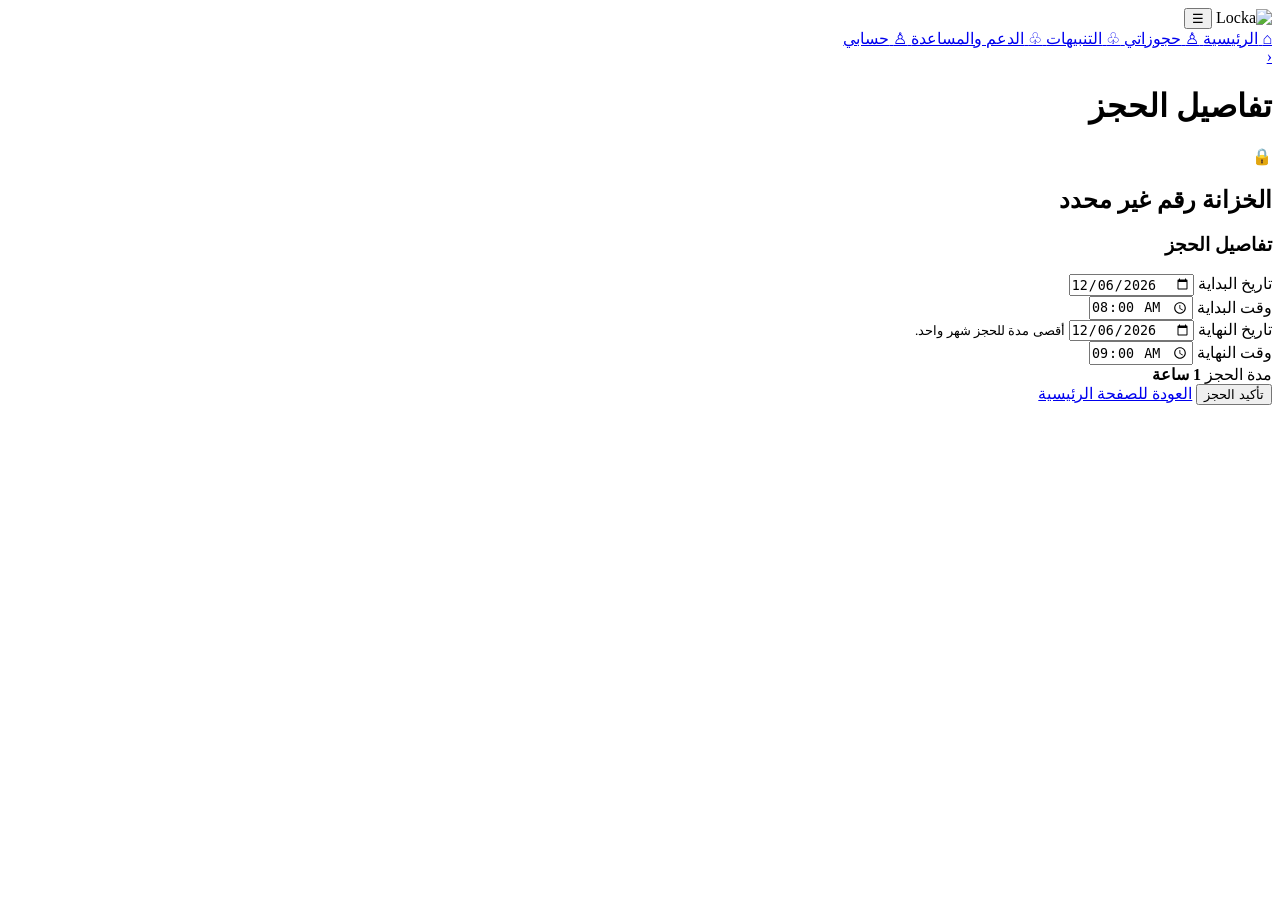
==== index.html @ 892b7154 "index.html" ====
<!DOCTYPE html>
<html lang="ar" dir="rtl">

<head>
    <meta charset="UTF-8">

    <meta name="viewport"
          content="width=device-width, initial-scale=1.0">

    <title>تفاصيل الحجز</title>

    <link rel="stylesheet" href="style.css">
</head>


<body>

<div class="app">


    <header class="header">

        <!-- اللوقو -->
        <img src="e5c085fd-15d1-4d6d-a512-0117aad22fb9.jpeg"
             class="logo"
             alt="Locka">


        <!-- زر القائمة -->
        <button class="menu-button"
                id="menuButton">
            ☰
        </button>


        <!-- القائمة الجانبية -->
        <div class="menu-dropdown"
             id="menuDropdown">

            <a href="index.html" class="active">
                <span class="menu-icon">⌂</span>
                <span>الرئيسية</span>
            </a>

            <a href="booking-details.html">
                <span class="menu-icon">♙</span>
                <span>حجوزاتي</span>
            </a>

            <a href="#">
                <span class="menu-icon">♧</span>
                <span>التنبيهات</span>
            </a>

            <a href="#">
                <span class="menu-icon">♧</span>
                <span>الدعم والمساعدة</span>
            </a>

            <a href="#">
                <span class="menu-icon">♙</span>
                <span>حسابي</span>
            </a>

        </div>


        <!-- زر الرجوع -->
        <a href="javascript:history.back()"
           class="back">
            ‹
        </a>


        <h1>
            تفاصيل الحجز
        </h1>

    </header>



    <main class="content">


        <!-- معلومات الخزانة -->
        <div class="locker-info-card">

            <div class="locker-icon">
                🔒
            </div>

            <div>

                <h2>
                    الخزانة رقم
                    <span id="lockerNumber">-</span>
                </h2>

            </div>

        </div>



        <!-- تفاصيل الحجز -->
        <h3 class="section-title">
            تفاصيل الحجز
        </h3>



        <div class="booking-form">


            <!-- تاريخ البداية -->
            <div class="form-group">

                <label for="startDate">
                    تاريخ البداية
                </label>

                <input
                    type="date"
                    id="startDate"
                    required>

            </div>



            <!-- وقت البداية -->
            <div class="form-group">

                <label for="startTime">
                    وقت البداية
                </label>

                <input
                    type="time"
                    id="startTime"
                    required>

            </div>



            <!-- تاريخ النهاية -->
            <div class="form-group">

                <label for="endDate">
                    تاريخ النهاية
                </label>

                <input
                    type="date"
                    id="endDate"
                    required>

                <small>
                    أقصى مدة للحجز شهر واحد.
                </small>

            </div>



            <!-- وقت النهاية -->
            <div class="form-group">

                <label for="endTime">
                    وقت النهاية
                </label>

                <input
                    type="time"
                    id="endTime"
                    required>

            </div>

        </div>



        <!-- مدة الحجز -->
        <div class="price-card">

            <span>
                مدة الحجز
            </span>

            <strong id="durationText">
                —
            </strong>

        </div>



        <!-- تأكيد الحجز -->
        <button
            type="button"
            class="main-button confirm"
            id="confirmButton">

            تأكيد الحجز

        </button>



        <!-- العودة للرئيسية -->
        <a href="index.html"
           class="back-home-button">

            العودة للصفحة الرئيسية

        </a>


    </main>

</div>



<script>

/* =========================
   رقم الخزانة
========================= */

const selectedLocker =
    localStorage.getItem("selectedLocker");

const lockerNumber =
    document.getElementById("lockerNumber");


if (selectedLocker) {

    lockerNumber.textContent =
        selectedLocker;

} else {

    lockerNumber.textContent =
        "غير محدد";

}



/* =========================
   عناصر الحجز
========================= */

const startDate =
    document.getElementById("startDate");

const endDate =
    document.getElementById("endDate");

const startTime =
    document.getElementById("startTime");

const endTime =
    document.getElementById("endTime");

const durationText =
    document.getElementById("durationText");


const today =
    new Date();



/* =========================
   تنسيق التاريخ
========================= */

function formatDate(date) {

    const year =
        date.getFullYear();

    const month =
        String(date.getMonth() + 1)
        .padStart(2, "0");

    const day =
        String(date.getDate())
        .padStart(2, "0");

    return year +
        "-" +
        month +
        "-" +
        day;
}



/* =========================
   إضافة شهر
========================= */

function addOneMonth(dateString) {

    const parts =
        dateString.split("-");

    const year =
        Number(parts[0]);

    const month =
        Number(parts[1]);

    const day =
        Number(parts[2]);


    const lastDayNextMonth =
        new Date(
            year,
            month + 1,
            0
        ).getDate();


    const finalDay =
        Math.min(
            day,
            lastDayNextMonth
        );


    return year +
        "-" +
        String(month + 1).padStart(2, "0") +
        "-" +
        String(finalDay).padStart(2, "0");
}



/* =========================
   القيم الافتراضية
========================= */

startDate.min =
    formatDate(today);

startDate.value =
    formatDate(today);

startTime.value =
    "08:00";

endTime.value =
    "09:00";



/* =========================
   تاريخ النهاية
========================= */

function updateEndDate() {

    if (!startDate.value) {
        return;
    }


    endDate.min =
        startDate.value;


    endDate.max =
        addOneMonth(
            startDate.value
        );


    if (
        !endDate.value ||
        endDate.value < endDate.min ||
        endDate.value > endDate.max
    ) {

        endDate.value =
            startDate.value;

    }


    calculateDuration();
}



/* =========================
   حساب مدة الحجز
========================= */

function calculateDuration() {

    if (
        !startDate.value ||
        !endDate.value ||
        !startTime.value ||
        !endTime.value
    ) {

        durationText.textContent =
            "—";

        return;
    }


    const start =
        new Date(
            startDate.value +
            "T" +
            startTime.value
        );


    const end =
        new Date(
            endDate.value +
            "T" +
            endTime.value
        );


    const difference =
        end - start;


    if (difference <= 0) {

        durationText.textContent =
            "تحققي من التاريخ والوقت";

        return;
    }


    const totalHours =
        Math.round(
            difference / 3600000
        );


    const days =
        Math.floor(
            totalHours / 24
        );


    const hours =
        totalHours % 24;


    if (
        days > 0 &&
        hours > 0
    ) {

        durationText.textContent =
            days +
            " يوم و " +
            hours +
            " ساعة";

    }

    else if (days > 0) {

        durationText.textContent =
            days +
            " يوم";

    }

    else {

        durationText.textContent =
            hours +
            " ساعة";

    }
}



/* =========================
   تحديث الحقول
========================= */

startDate.addEventListener(
    "change",
    updateEndDate
);


endDate.addEventListener(
    "change",
    calculateDuration
);


startTime.addEventListener(
    "change",
    calculateDuration
);


endTime.addEventListener(
    "change",
    calculateDuration
);


updateEndDate();



/* =========================
   تأكيد الحجز
========================= */

document
    .getElementById("confirmButton")
    .addEventListener(
        "click",
        function() {

            if (!selectedLocker) {

                alert(
                    "فضلاً ارجعي للصفحة الرئيسية واختاري خزانة متاحة أولاً."
                );

                return;
            }


            if (
                !startDate.value ||
                !endDate.value ||
                !startTime.value ||
                !endTime.value
            ) {

                alert(
                    "فضلاً أدخلي جميع تفاصيل الحجز."
                );

                return;
            }


            const maximumDate =
                addOneMonth(
                    startDate.value
                );


            if (
                endDate.value >
                maximumDate
            ) {

                alert(
                    "أقصى مدة للحجز هي شهر واحد."
                );

                return;
            }


            const start =
                new Date(
                    startDate.value +
                    "T" +
                    startTime.value
                );


            const end =
                new Date(
                    endDate.value +
                    "T" +
                    endTime.value
                );


            if (end <= start) {

                alert(
                    "وقت النهاية يجب أن يكون بعد وقت البداية."
                );

                return;
            }


            alert(
                "✅ تم تأكيد الحجز بنجاح!\n\n" +
                "تم حجز الخزانة رقم " +
                selectedLocker +
                "."
            );

        }
    );



/* =========================
   القائمة
========================= */

const menuButton =
    document.getElementById("menuButton");

const menuDropdown =
    document.getElementById("menuDropdown");


menuButton.addEventListener(
    "click",
    function() {

        menuDropdown.classList.toggle(
            "open"
        );

    }
);

</script>

</body>

</html>
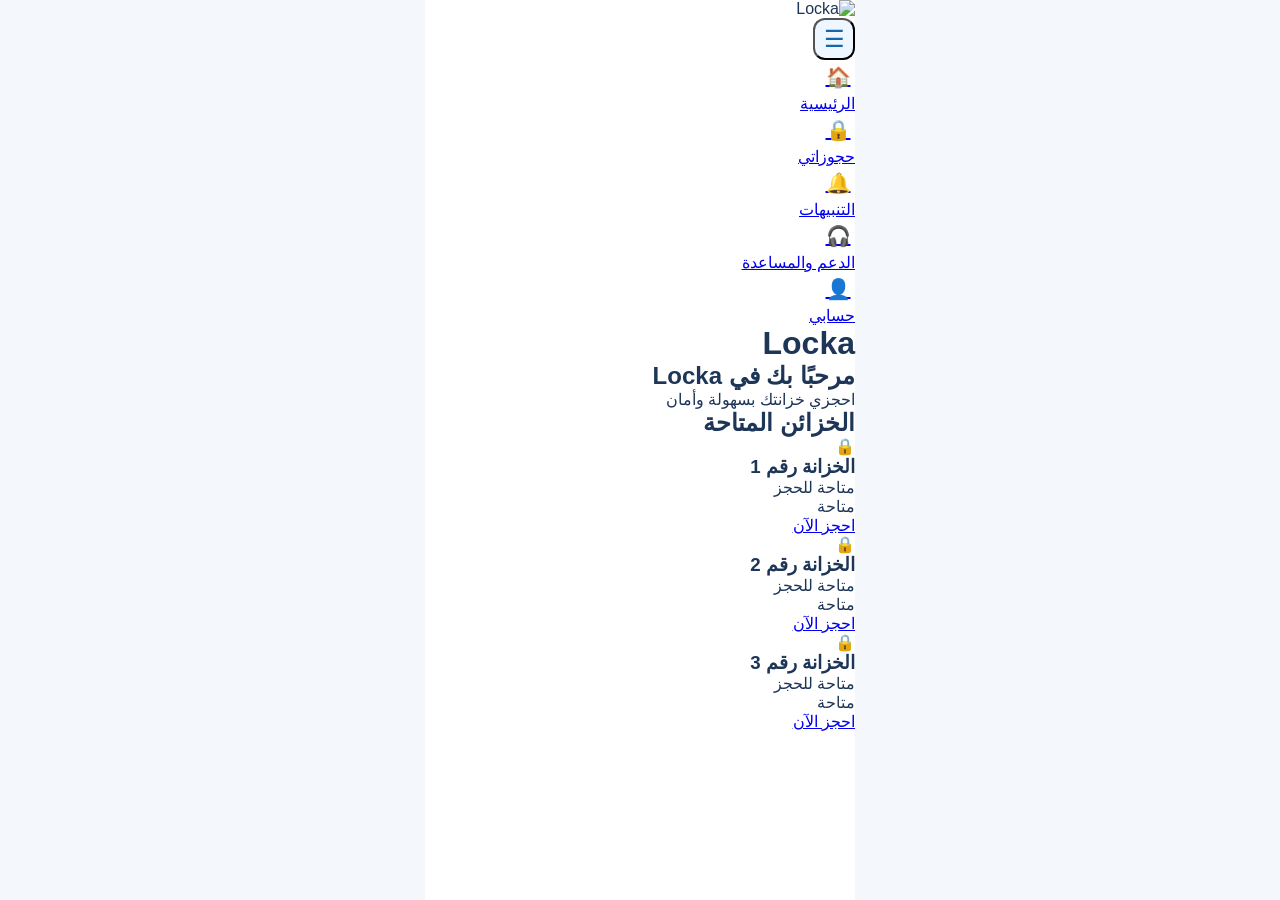
==== commit 473e9340: "index.html" ====
--- a/index.html
+++ b/index.html
@@ -3,647 +3,196 @@
 
 <head>
     <meta charset="UTF-8">
-
-    <meta name="viewport"
-          content="width=device-width, initial-scale=1.0">
-
-    <title>تفاصيل الحجز</title>
+    <meta name="viewport" content="width=device-width, initial-scale=1.0">
+
+    <title>Locka - الرئيسية</title>
 
     <link rel="stylesheet" href="style.css">
 </head>
 
-
 <body>
 
 <div class="app">
 
-
+    <!-- الهيدر -->
     <header class="header">
 
-        <!-- اللوقو -->
-        <img src="e5c085fd-15d1-4d6d-a512-0117aad22fb9.jpeg"
-             class="logo"
-             alt="Locka">
-
-
-        <!-- زر القائمة -->
-        <button class="menu-button"
-                id="menuButton">
-            ☰
-        </button>
-
-
-        <!-- القائمة الجانبية -->
-        <div class="menu-dropdown"
-             id="menuDropdown">
+        <img
+            src="e5c085fd-15d1-4d6d-a512-0117aad22fb9.jpeg"
+            class="logo"
+            alt="Locka"
+        >
+
+        <button class="menu-button" id="menuButton">☰</button>
+
+        <div class="menu-dropdown" id="menuDropdown">
 
             <a href="index.html" class="active">
-                <span class="menu-icon">⌂</span>
+                <span class="menu-icon">🏠</span>
                 <span>الرئيسية</span>
             </a>
 
             <a href="booking-details.html">
-                <span class="menu-icon">♙</span>
+                <span class="menu-icon">🔒</span>
                 <span>حجوزاتي</span>
             </a>
 
             <a href="#">
-                <span class="menu-icon">♧</span>
+                <span class="menu-icon">🔔</span>
                 <span>التنبيهات</span>
             </a>
 
             <a href="#">
-                <span class="menu-icon">♧</span>
+                <span class="menu-icon">🎧</span>
                 <span>الدعم والمساعدة</span>
             </a>
 
             <a href="#">
-                <span class="menu-icon">♙</span>
+                <span class="menu-icon">👤</span>
                 <span>حسابي</span>
             </a>
 
         </div>
 
-
-        <!-- زر الرجوع -->
-        <a href="javascript:history.back()"
-           class="back">
-            ‹
-        </a>
-
-
-        <h1>
-            تفاصيل الحجز
-        </h1>
+        <h1>Locka</h1>
 
     </header>
 
 
-
+    <!-- المحتوى -->
     <main class="content">
 
-
-        <!-- معلومات الخزانة -->
-        <div class="locker-info-card">
-
-            <div class="locker-icon">
-                🔒
+        <section class="welcome-section">
+
+            <h2>مرحبًا بك في Locka</h2>
+
+            <p>
+                احجزي خزانتك بسهولة وأمان
+            </p>
+
+        </section>
+
+
+        <section class="lockers-section">
+
+            <h2>الخزائن المتاحة</h2>
+
+
+            <div class="locker-card">
+
+                <div class="locker-number">
+                    🔒
+                </div>
+
+                <div class="locker-info">
+
+                    <h3>الخزانة رقم 1</h3>
+
+                    <p>متاحة للحجز</p>
+
+                    <span class="available">
+                        متاحة
+                    </span>
+
+                </div>
+
+                <a
+                    href="booking-details.html?locker=1"
+                    class="book-button"
+                >
+                    احجز الآن
+                </a>
+
             </div>
 
-            <div>
-
-                <h2>
-                    الخزانة رقم
-                    <span id="lockerNumber">-</span>
-                </h2>
+
+            <div class="locker-card">
+
+                <div class="locker-number">
+                    🔒
+                </div>
+
+                <div class="locker-info">
+
+                    <h3>الخزانة رقم 2</h3>
+
+                    <p>متاحة للحجز</p>
+
+                    <span class="available">
+                        متاحة
+                    </span>
+
+                </div>
+
+                <a
+                    href="booking-details.html?locker=2"
+                    class="book-button"
+                >
+                    احجز الآن
+                </a>
 
             </div>
 
-        </div>
-
-
-
-        <!-- تفاصيل الحجز -->
-        <h3 class="section-title">
-            تفاصيل الحجز
-        </h3>
-
-
-
-        <div class="booking-form">
-
-
-            <!-- تاريخ البداية -->
-            <div class="form-group">
-
-                <label for="startDate">
-                    تاريخ البداية
-                </label>
-
-                <input
-                    type="date"
-                    id="startDate"
-                    required>
+
+            <div class="locker-card">
+
+                <div class="locker-number">
+                    🔒
+                </div>
+
+                <div class="locker-info">
+
+                    <h3>الخزانة رقم 3</h3>
+
+                    <p>متاحة للحجز</p>
+
+                    <span class="available">
+                        متاحة
+                    </span>
+
+                </div>
+
+                <a
+                    href="booking-details.html?locker=3"
+                    class="book-button"
+                >
+                    احجز الآن
+                </a>
 
             </div>
 
 
-
-            <!-- وقت البداية -->
-            <div class="form-group">
-
-                <label for="startTime">
-                    وقت البداية
-                </label>
-
-                <input
-                    type="time"
-                    id="startTime"
-                    required>
-
-            </div>
-
-
-
-            <!-- تاريخ النهاية -->
-            <div class="form-group">
-
-                <label for="endDate">
-                    تاريخ النهاية
-                </label>
-
-                <input
-                    type="date"
-                    id="endDate"
-                    required>
-
-                <small>
-                    أقصى مدة للحجز شهر واحد.
-                </small>
-
-            </div>
-
-
-
-            <!-- وقت النهاية -->
-            <div class="form-group">
-
-                <label for="endTime">
-                    وقت النهاية
-                </label>
-
-                <input
-                    type="time"
-                    id="endTime"
-                    required>
-
-            </div>
-
-        </div>
-
-
-
-        <!-- مدة الحجز -->
-        <div class="price-card">
-
-            <span>
-                مدة الحجز
-            </span>
-
-            <strong id="durationText">
-                —
-            </strong>
-
-        </div>
-
-
-
-        <!-- تأكيد الحجز -->
-        <button
-            type="button"
-            class="main-button confirm"
-            id="confirmButton">
-
-            تأكيد الحجز
-
-        </button>
-
-
-
-        <!-- العودة للرئيسية -->
-        <a href="index.html"
-           class="back-home-button">
-
-            العودة للصفحة الرئيسية
-
-        </a>
-
+        </section>
 
     </main>
 
 </div>
 
 
-
 <script>
 
-/* =========================
-   رقم الخزانة
-========================= */
-
-const selectedLocker =
-    localStorage.getItem("selectedLocker");
-
-const lockerNumber =
-    document.getElementById("lockerNumber");
-
-
-if (selectedLocker) {
-
-    lockerNumber.textContent =
-        selectedLocker;
-
-} else {
-
-    lockerNumber.textContent =
-        "غير محدد";
-
-}
-
-
-
-/* =========================
-   عناصر الحجز
-========================= */
-
-const startDate =
-    document.getElementById("startDate");
-
-const endDate =
-    document.getElementById("endDate");
-
-const startTime =
-    document.getElementById("startTime");
-
-const endTime =
-    document.getElementById("endTime");
-
-const durationText =
-    document.getElementById("durationText");
-
-
-const today =
-    new Date();
-
-
-
-/* =========================
-   تنسيق التاريخ
-========================= */
-
-function formatDate(date) {
-
-    const year =
-        date.getFullYear();
-
-    const month =
-        String(date.getMonth() + 1)
-        .padStart(2, "0");
-
-    const day =
-        String(date.getDate())
-        .padStart(2, "0");
-
-    return year +
-        "-" +
-        month +
-        "-" +
-        day;
-}
-
-
-
-/* =========================
-   إضافة شهر
-========================= */
-
-function addOneMonth(dateString) {
-
-    const parts =
-        dateString.split("-");
-
-    const year =
-        Number(parts[0]);
-
-    const month =
-        Number(parts[1]);
-
-    const day =
-        Number(parts[2]);
-
-
-    const lastDayNextMonth =
-        new Date(
-            year,
-            month + 1,
-            0
-        ).getDate();
-
-
-    const finalDay =
-        Math.min(
-            day,
-            lastDayNextMonth
-        );
-
-
-    return year +
-        "-" +
-        String(month + 1).padStart(2, "0") +
-        "-" +
-        String(finalDay).padStart(2, "0");
-}
-
-
-
-/* =========================
-   القيم الافتراضية
-========================= */
-
-startDate.min =
-    formatDate(today);
-
-startDate.value =
-    formatDate(today);
-
-startTime.value =
-    "08:00";
-
-endTime.value =
-    "09:00";
-
-
-
-/* =========================
-   تاريخ النهاية
-========================= */
-
-function updateEndDate() {
-
-    if (!startDate.value) {
-        return;
-    }
-
-
-    endDate.min =
-        startDate.value;
-
-
-    endDate.max =
-        addOneMonth(
-            startDate.value
-        );
-
-
-    if (
-        !endDate.value ||
-        endDate.value < endDate.min ||
-        endDate.value > endDate.max
-    ) {
-
-        endDate.value =
-            startDate.value;
-
-    }
-
-
-    calculateDuration();
-}
-
-
-
-/* =========================
-   حساب مدة الحجز
-========================= */
-
-function calculateDuration() {
-
-    if (
-        !startDate.value ||
-        !endDate.value ||
-        !startTime.value ||
-        !endTime.value
-    ) {
-
-        durationText.textContent =
-            "—";
-
-        return;
-    }
-
-
-    const start =
-        new Date(
-            startDate.value +
-            "T" +
-            startTime.value
-        );
-
-
-    const end =
-        new Date(
-            endDate.value +
-            "T" +
-            endTime.value
-        );
-
-
-    const difference =
-        end - start;
-
-
-    if (difference <= 0) {
-
-        durationText.textContent =
-            "تحققي من التاريخ والوقت";
-
-        return;
-    }
-
-
-    const totalHours =
-        Math.round(
-            difference / 3600000
-        );
-
-
-    const days =
-        Math.floor(
-            totalHours / 24
-        );
-
-
-    const hours =
-        totalHours % 24;
-
-
-    if (
-        days > 0 &&
-        hours > 0
-    ) {
-
-        durationText.textContent =
-            days +
-            " يوم و " +
-            hours +
-            " ساعة";
-
-    }
-
-    else if (days > 0) {
-
-        durationText.textContent =
-            days +
-            " يوم";
-
-    }
-
-    else {
-
-        durationText.textContent =
-            hours +
-            " ساعة";
-
-    }
-}
-
-
-
-/* =========================
-   تحديث الحقول
-========================= */
-
-startDate.addEventListener(
-    "change",
-    updateEndDate
-);
-
-
-endDate.addEventListener(
-    "change",
-    calculateDuration
-);
-
-
-startTime.addEventListener(
-    "change",
-    calculateDuration
-);
-
-
-endTime.addEventListener(
-    "change",
-    calculateDuration
-);
-
-
-updateEndDate();
-
-
-
-/* =========================
-   تأكيد الحجز
-========================= */
-
-document
-    .getElementById("confirmButton")
-    .addEventListener(
-        "click",
-        function() {
-
-            if (!selectedLocker) {
-
-                alert(
-                    "فضلاً ارجعي للصفحة الرئيسية واختاري خزانة متاحة أولاً."
-                );
-
-                return;
-            }
-
-
-            if (
-                !startDate.value ||
-                !endDate.value ||
-                !startTime.value ||
-                !endTime.value
-            ) {
-
-                alert(
-                    "فضلاً أدخلي جميع تفاصيل الحجز."
-                );
-
-                return;
-            }
-
-
-            const maximumDate =
-                addOneMonth(
-                    startDate.value
-                );
-
-
-            if (
-                endDate.value >
-                maximumDate
-            ) {
-
-                alert(
-                    "أقصى مدة للحجز هي شهر واحد."
-                );
-
-                return;
-            }
-
-
-            const start =
-                new Date(
-                    startDate.value +
-                    "T" +
-                    startTime.value
-                );
-
-
-            const end =
-                new Date(
-                    endDate.value +
-                    "T" +
-                    endTime.value
-                );
-
-
-            if (end <= start) {
-
-                alert(
-                    "وقت النهاية يجب أن يكون بعد وقت البداية."
-                );
-
-                return;
-            }
-
-
-            alert(
-                "✅ تم تأكيد الحجز بنجاح!\n\n" +
-                "تم حجز الخزانة رقم " +
-                selectedLocker +
-                "."
-            );
+    const menuButton = document.getElementById("menuButton");
+    const menuDropdown = document.getElementById("menuDropdown");
+
+    menuButton.addEventListener("click", function () {
+
+        menuDropdown.classList.toggle("open");
+
+    });
+
+
+    document.addEventListener("click", function (event) {
+
+        if (
+            !menuButton.contains(event.target) &&
+            !menuDropdown.contains(event.target)
+        ) {
+
+            menuDropdown.classList.remove("open");
 
         }
-    );
-
-
-
-/* =========================
-   القائمة
-========================= */
-
-const menuButton =
-    document.getElementById("menuButton");
-
-const menuDropdown =
-    document.getElementById("menuDropdown");
-
-
-menuButton.addEventListener(
-    "click",
-    function() {
-
-        menuDropdown.classList.toggle(
-            "open"
-        );
-
-    }
-);
+
+    });
 
 </script>
 
--- a/style.css
+++ b/style.css
@@ -0,0 +1,291 @@
+/* =========================
+   RESET
+========================= */
+* {
+    box-sizing: border-box;
+    margin: 0;
+    padding: 0;
+    font-family: Arial, sans-serif;
+}
+/* =========================
+   BODY
+========================= */
+body {
+    background: #f4f7fc;
+    color: #1d3557;
+}
+/* =========================
+   APP
+========================= */
+.app {
+    width: 100%;
+    max-width: 430px;
+    min-height: 100vh;
+    margin: auto;
+    background: white;
+    padding-bottom: 95px;
+}
+/* =========================
+   HEADER
+========================= */
+.top-bar {
+    width: 100%;
+    height: 70px;
+    display: flex;
+    align-items: center;
+    justify-content: space-between;
+    padding: 0 20px;
+    background: white;
+    border-bottom: 1px solid #e5edf5;
+}
+.logo {
+    width: 45px;
+    height: 45px;
+    object-fit: contain;
+}
+.menu-button {
+    width: 42px;
+    height: 42px;
+    border-radius: 12px;
+    background: #eef6ff;
+    color: #1767a8;
+    display: flex;
+    align-items: center;
+    justify-content: center;
+    font-size: 23px;
+}
+/* =========================
+   PAGE
+========================= */
+.booking-page {
+    padding: 22px 20px 30px;
+}
+/* =========================
+   BACK BUTTON
+========================= */
+.back-button {
+    width: 42px;
+    height: 42px;
+    display: flex;
+    align-items: center;
+    justify-content: center;
+    text-decoration: none;
+    background: #eef6ff;
+    color: #1767a8;
+    border-radius: 12px;
+    font-size: 24px;
+    margin-bottom: 18px;
+}
+/* =========================
+   TITLE
+========================= */
+.booking-page h1 {
+    text-align: center;
+    color: #174d7c;
+    font-size: 25px;
+    margin-bottom: 18px;
+}
+/* =========================
+   LOCKER ICON
+========================= */
+.locker-icon {
+    width: 70px;
+    height: 70px;
+    margin: auto;
+    margin-bottom: 12px;
+    border-radius: 20px;
+    background: #eaf4ff;
+    display: flex;
+    align-items: center;
+    justify-content: center;
+    font-size: 32px;
+}
+.booking-page h2 {
+    text-align: center;
+    color: #294862;
+    font-size: 18px;
+    margin-bottom: 22px;
+}
+/* =========================
+   BOOKING CARD
+========================= */
+.booking-card {
+    background: white;
+    border: 1px solid #dfe9f3;
+    border-radius: 20px;
+    padding: 20px;
+    box-shadow:
+        0 5px 20px
+        rgba(30, 80, 120, 0.08);
+}
+.booking-card h3 {
+    color: #174d7c;
+    font-size: 19px;
+    margin-bottom: 20px;
+}
+/* =========================
+   INPUTS
+========================= */
+.input-group {
+    margin-bottom: 17px;
+}
+.input-group label {
+    display: block;
+    margin-bottom: 7px;
+    color: #39566f;
+    font-size: 14px;
+    font-weight: bold;
+}
+.input-group input {
+    width: 100%;
+    height: 46px;
+    padding: 0 12px;
+    border: 1px solid #d5e1ed;
+    border-radius: 11px;
+    background: #f9fbfe;
+    color: #294862;
+    font-size: 14px;
+    outline: none;
+}
+.input-group input:focus {
+    border-color: #5b9fd2;
+    background: white;
+}
+.input-group small {
+    display: block;
+    margin-top: 6px;
+    color: #8798a8;
+    font-size: 11px;
+}
+/* =========================
+   DURATION
+========================= */
+.duration {
+    width: 100%;
+    display: flex;
+    align-items: center;
+    justify-content: space-between;
+    padding: 13px 14px;
+    margin: 8px 0 20px;
+    background: #f3f8fd;
+    border-radius: 12px;
+    color: #557086;
+    font-size: 14px;
+}
+.duration strong {
+    color: #1767a8;
+    font-size: 16px;
+}
+/* =========================
+   CONFIRM BUTTON
+========================= */
+.confirm-button {
+    width: 100%;
+    height: 49px;
+    border: none;
+    border-radius: 12px;
+    background: #1767a8;
+    color: white;
+    font-size: 16px;
+    font-weight: bold;
+    cursor: pointer;
+}
+.confirm-button:hover {
+    background: #12578e;
+}
+/* =========================
+   HOME BUTTON
+========================= */
+.home-button {
+    width: 100%;
+    height: 49px;
+    display: flex;
+    align-items: center;
+    justify-content: center;
+    gap: 8px;
+    margin-top: 16px;
+    border-radius: 12px;
+    background: #eaf4ff;
+    border: 1px solid #d7e9f8;
+    color: #1767a8;
+    text-decoration: none;
+    font-size: 14px;
+    font-weight: bold;
+}
+.home-button:hover {
+    background: #dceeff;
+}
+/* =========================
+   BOTTOM NAVIGATION
+========================= */
+.bottom-menu {
+    position: fixed;
+    bottom: 0;
+    left: 50%;
+    transform: translateX(-50%);
+    width: 100%;
+    max-width: 430px;
+    height: 78px;
+    display: flex;
+    align-items: center;
+    justify-content: space-around;
+    background: white;
+    border-top: 1px solid #dfe8f1;
+    box-shadow:
+        0 -4px 18px
+        rgba(20, 70, 110, 0.08);
+    z-index: 9999;
+}
+/* =========================
+   MENU ITEM
+========================= */
+.menu-item {
+    flex: 1;
+    height: 100%;
+    display: flex;
+    flex-direction: column;
+    align-items: center;
+    justify-content: center;
+    gap: 5px;
+    text-decoration: none;
+    color: #718096;
+    font-size: 11px;
+    font-weight: normal;
+}
+/* =========================
+   MENU ICON
+========================= */
+.menu-icon {
+    width: 34px;
+    height: 34px;
+    display: flex;
+    align-items: center;
+    justify-content: center;
+    font-size: 20px;
+    line-height: 1;
+}
+/* =========================
+   MENU TEXT
+========================= */
+.menu-text {
+    white-space: nowrap;
+    font-size: 10.5px;
+}
+/* =========================
+   ACTIVE
+========================= */
+.menu-item.active {
+    color: #1767a8;
+    font-weight: bold;
+}
+/* =========================
+   MOBILE
+========================= */
+@media (max-width: 360px) {
+    .menu-text {
+        font-size: 9px;
+    }
+    .menu-icon {
+        font-size: 18px;
+    }
+}
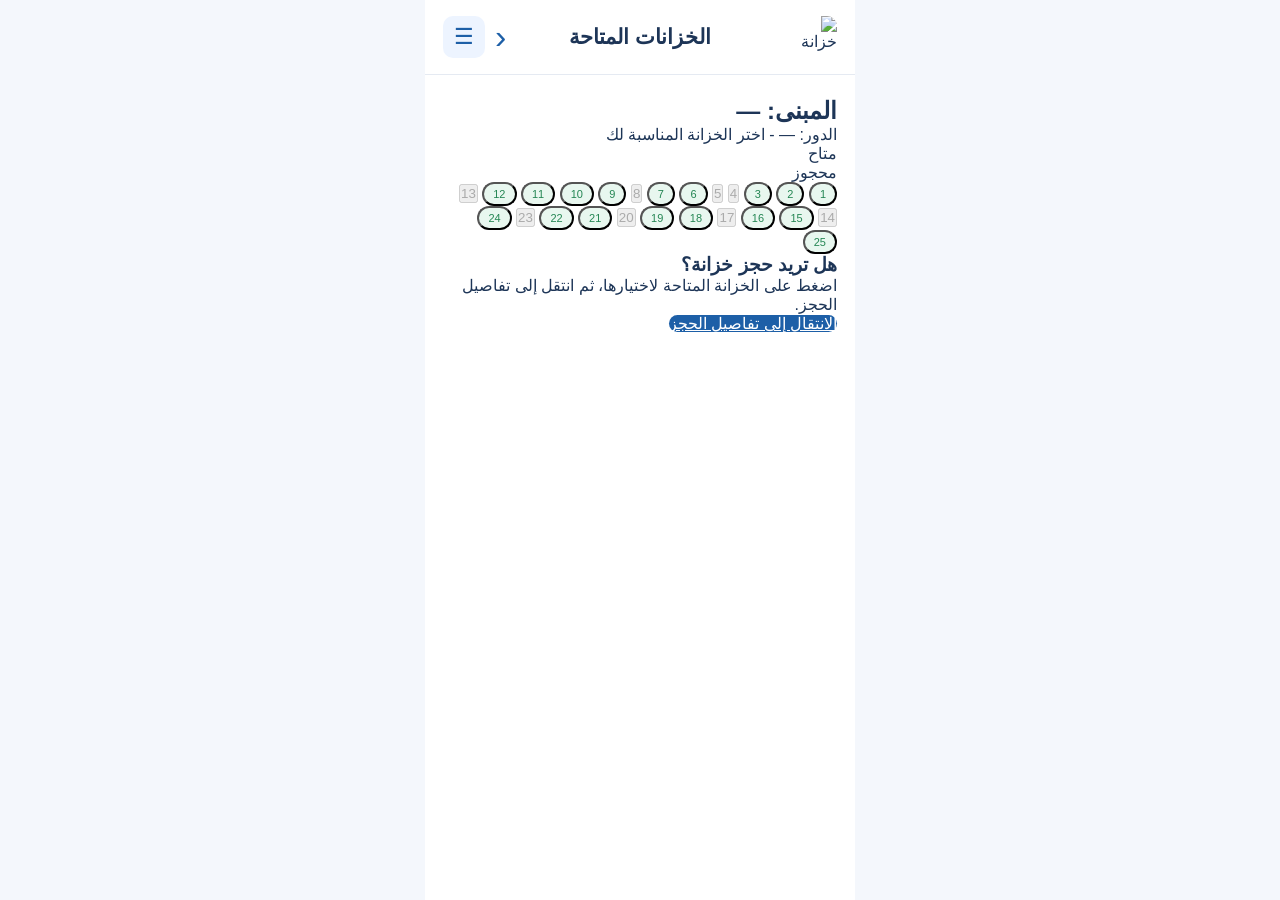
==== commit 1b453e15: "index.html" ====
--- a/index.html
+++ b/index.html
@@ -4,9 +4,7 @@
 <head>
     <meta charset="UTF-8">
     <meta name="viewport" content="width=device-width, initial-scale=1.0">
-
-    <title>Locka - الرئيسية</title>
-
+    <title>خزانة - الخزانات المتاحة</title>
     <link rel="stylesheet" href="style.css">
 </head>
 
@@ -14,155 +12,137 @@
 
 <div class="app">
 
-    <!-- الهيدر -->
     <header class="header">
 
-        <img
-            src="e5c085fd-15d1-4d6d-a512-0117aad22fb9.jpeg"
-            class="logo"
-            alt="Locka"
-        >
+        <img src="e5c085fd-15d1-4d6d-a512-0117aad22fb9.jpeg"
+             class="logo"
+             alt="خزانة">
 
         <button class="menu-button" id="menuButton">☰</button>
 
         <div class="menu-dropdown" id="menuDropdown">
 
-            <a href="index.html" class="active">
-                <span class="menu-icon">🏠</span>
-                <span>الرئيسية</span>
+            <a href="index.html">
+                🏠 الرئيسية
             </a>
 
             <a href="booking-details.html">
-                <span class="menu-icon">🔒</span>
-                <span>حجوزاتي</span>
+                🔒 حجوزاتي
             </a>
 
             <a href="#">
-                <span class="menu-icon">🔔</span>
-                <span>التنبيهات</span>
+                🔔 التنبيهات
             </a>
 
             <a href="#">
-                <span class="menu-icon">🎧</span>
-                <span>الدعم والمساعدة</span>
+                🎧 الدعم والمساعدة
             </a>
 
             <a href="#">
-                <span class="menu-icon">👤</span>
-                <span>حسابي</span>
-            </a>
-
-        </div>
-
-        <h1>Locka</h1>
+                👤 حسابي
+            </a>
+
+        </div>
+
+        <a href="index.html" class="back">
+            ‹
+        </a>
+
+        <h1>
+            الخزانات المتاحة
+        </h1>
 
     </header>
 
 
-    <!-- المحتوى -->
     <main class="content">
 
-        <section class="welcome-section">
-
-            <h2>مرحبًا بك في Locka</h2>
+        <div class="location-box">
+
+            <h2>
+                المبنى:
+                <span id="buildingName">—</span>
+            </h2>
 
             <p>
-                احجزي خزانتك بسهولة وأمان
+                الدور:
+                <span id="floorName">—</span>
+                - اختر الخزانة المناسبة لك
             </p>
 
-        </section>
-
-
-        <section class="lockers-section">
-
-            <h2>الخزائن المتاحة</h2>
-
-
-            <div class="locker-card">
-
-                <div class="locker-number">
-                    🔒
-                </div>
-
-                <div class="locker-info">
-
-                    <h3>الخزانة رقم 1</h3>
-
-                    <p>متاحة للحجز</p>
-
-                    <span class="available">
-                        متاحة
-                    </span>
-
-                </div>
-
-                <a
-                    href="booking-details.html?locker=1"
-                    class="book-button"
-                >
-                    احجز الآن
-                </a>
-
+        </div>
+
+
+        <div class="legend">
+
+            <div class="legend-item">
+                <span class="dot available-dot"></span>
+                متاح
             </div>
 
-
-            <div class="locker-card">
-
-                <div class="locker-number">
-                    🔒
-                </div>
-
-                <div class="locker-info">
-
-                    <h3>الخزانة رقم 2</h3>
-
-                    <p>متاحة للحجز</p>
-
-                    <span class="available">
-                        متاحة
-                    </span>
-
-                </div>
-
-                <a
-                    href="booking-details.html?locker=2"
-                    class="book-button"
-                >
-                    احجز الآن
-                </a>
-
+            <div class="legend-item">
+                <span class="dot reserved-dot"></span>
+                محجوز
             </div>
 
-
-            <div class="locker-card">
-
-                <div class="locker-number">
-                    🔒
-                </div>
-
-                <div class="locker-info">
-
-                    <h3>الخزانة رقم 3</h3>
-
-                    <p>متاحة للحجز</p>
-
-                    <span class="available">
-                        متاحة
-                    </span>
-
-                </div>
-
-                <a
-                    href="booking-details.html?locker=3"
-                    class="book-button"
-                >
-                    احجز الآن
-                </a>
-
-            </div>
-
-
-        </section>
+        </div>
+
+
+        <div class="lockers">
+
+            <button class="locker available" data-locker="1">1</button>
+            <button class="locker available" data-locker="2">2</button>
+            <button class="locker available" data-locker="3">3</button>
+            <button class="locker reserved" disabled>4</button>
+            <button class="locker reserved" disabled>5</button>
+
+            <button class="locker available" data-locker="6">6</button>
+            <button class="locker available" data-locker="7">7</button>
+            <button class="locker reserved" disabled>8</button>
+            <button class="locker available" data-locker="9">9</button>
+            <button class="locker available" data-locker="10">10</button>
+
+            <button class="locker available" data-locker="11">11</button>
+            <button class="locker available" data-locker="12">12</button>
+            <button class="locker reserved" disabled>13</button>
+            <button class="locker reserved" disabled>14</button>
+            <button class="locker available" data-locker="15">15</button>
+
+            <button class="locker available" data-locker="16">16</button>
+            <button class="locker reserved" disabled>17</button>
+            <button class="locker available" data-locker="18">18</button>
+            <button class="locker available" data-locker="19">19</button>
+            <button class="locker reserved" disabled>20</button>
+
+            <button class="locker available" data-locker="21">21</button>
+            <button class="locker available" data-locker="22">22</button>
+            <button class="locker reserved" disabled>23</button>
+            <button class="locker available" data-locker="24">24</button>
+            <button class="locker available" data-locker="25">25</button>
+
+        </div>
+
+
+        <div class="booking-card">
+
+            <h3 id="selectedText">
+                هل تريد حجز خزانة؟
+            </h3>
+
+            <p id="bookingHint">
+                اضغط على الخزانة المتاحة لاختيارها،
+                ثم انتقل إلى تفاصيل الحجز.
+            </p>
+
+            <a href="booking-details.html"
+               class="main-button"
+               id="continueButton">
+
+                الانتقال إلى تفاصيل الحجز
+
+            </a>
+
+        </div>
 
     </main>
 
@@ -171,31 +151,103 @@
 
 <script>
 
-    const menuButton = document.getElementById("menuButton");
-    const menuDropdown = document.getElementById("menuDropdown");
-
-    menuButton.addEventListener("click", function () {
+const buildingName =
+    localStorage.getItem("buildingName");
+
+const floorName =
+    localStorage.getItem("floorName");
+
+if (buildingName) {
+    document.getElementById("buildingName").textContent =
+        buildingName;
+}
+
+if (floorName) {
+    document.getElementById("floorName").textContent =
+        floorName;
+}
+
+
+const lockers =
+    document.querySelectorAll(".locker.available");
+
+const selectedText =
+    document.getElementById("selectedText");
+
+const bookingHint =
+    document.getElementById("bookingHint");
+
+const continueButton =
+    document.getElementById("continueButton");
+
+
+lockers.forEach(function(locker) {
+
+    locker.addEventListener("click", function() {
+
+        lockers.forEach(function(item) {
+            item.classList.remove("selected");
+        });
+
+        locker.classList.add("selected");
+
+        const lockerNumber =
+            locker.getAttribute("data-locker");
+
+        localStorage.setItem(
+            "selectedLocker",
+            lockerNumber
+        );
+
+        selectedText.textContent =
+            "تم اختيار الخزانة رقم " +
+            lockerNumber;
+
+        bookingHint.textContent =
+            "يمكنك الآن الانتقال إلى تفاصيل الحجز واختيار التاريخ والوقت.";
+
+    });
+
+});
+
+
+continueButton.addEventListener(
+    "click",
+    function(event) {
+
+        const selectedLocker =
+            localStorage.getItem("selectedLocker");
+
+        if (!selectedLocker) {
+
+            event.preventDefault();
+
+            alert(
+                "فضلاً اختاري خزانة متاحة أولاً."
+            );
+
+        }
+
+    }
+);
+
+
+const menuButton =
+    document.getElementById("menuButton");
+
+const menuDropdown =
+    document.getElementById("menuDropdown");
+
+menuButton.addEventListener(
+    "click",
+    function() {
 
         menuDropdown.classList.toggle("open");
 
-    });
-
-
-    document.addEventListener("click", function (event) {
-
-        if (
-            !menuButton.contains(event.target) &&
-            !menuDropdown.contains(event.target)
-        ) {
-
-            menuDropdown.classList.remove("open");
-
-        }
-
-    });
+    }
+);
 
 </script>
 
 </body>
-
 </html>
--- a/style.css
+++ b/style.css
@@ -1,291 +1,544 @@
-/* =========================
-   RESET
-========================= */
 * {
     box-sizing: border-box;
     margin: 0;
     padding: 0;
     font-family: Arial, sans-serif;
 }
-/* =========================
-   BODY
-========================= */
+
+
 body {
     background: #f4f7fc;
     color: #1d3557;
 }
-/* =========================
-   APP
-========================= */
+
+
 .app {
     width: 100%;
     max-width: 430px;
     min-height: 100vh;
     margin: auto;
     background: white;
-    padding-bottom: 95px;
-}
+    position: relative;
+    overflow-x: hidden;
+}
+
+
 /* =========================
    HEADER
 ========================= */
-.top-bar {
-    width: 100%;
-    height: 70px;
-    display: flex;
-    align-items: center;
-    justify-content: space-between;
-    padding: 0 20px;
-    background: white;
-    border-bottom: 1px solid #e5edf5;
-}
+
+.header {
+    height: 75px;
+    background: #ffffff;
+    border-bottom: 1px solid #e5eaf2;
+
+    display: flex;
+    align-items: center;
+
+    padding: 0 18px;
+
+    position: relative;
+}
+
+
 .logo {
-    width: 45px;
-    height: 45px;
-    object-fit: contain;
-}
-.menu-button {
     width: 42px;
     height: 42px;
-    border-radius: 12px;
-    background: #eef6ff;
-    color: #1767a8;
-    display: flex;
-    align-items: center;
-    justify-content: center;
-    font-size: 23px;
-}
-/* =========================
-   PAGE
-========================= */
-.booking-page {
-    padding: 22px 20px 30px;
-}
-/* =========================
-   BACK BUTTON
-========================= */
-.back-button {
+
+    object-fit: contain;
+
+    border-radius: 10px;
+
+    position: absolute;
+    right: 18px;
+}
+
+
+.header h1 {
+    width: 100%;
+
+    text-align: center;
+
+    font-size: 21px;
+
+    color: #1d3557;
+}
+
+
+.menu-button {
+    position: absolute;
+    left: 18px;
+
     width: 42px;
     height: 42px;
-    display: flex;
-    align-items: center;
+
+    border: none;
+    border-radius: 10px;
+
+    background: #edf4ff;
+
+    color: #1d5fa7;
+
+    font-size: 22px;
+
+    cursor: pointer;
+}
+
+
+/* =========================
+   MENU
+========================= */
+
+.menu-dropdown {
+    position: absolute;
+
+    top: 65px;
+    left: 15px;
+
+    width: 230px;
+
+    background: white;
+
+    border-radius: 14px;
+
+    box-shadow: 0 8px 25px rgba(0, 0, 0, 0.12);
+
+    padding: 8px;
+
+    display: none;
+
+    z-index: 1000;
+}
+
+
+.menu-dropdown.open {
+    display: block;
+}
+
+
+.menu-dropdown a {
+    display: flex;
+
+    align-items: center;
+
+    gap: 12px;
+
+    text-decoration: none;
+
+    color: #1d3557;
+
+    padding: 13px 12px;
+
+    border-radius: 10px;
+
+    font-size: 15px;
+
+    transition: 0.2s;
+}
+
+
+.menu-dropdown a:hover,
+.menu-dropdown a.active {
+    background: #edf4ff;
+
+    color: #1d5fa7;
+}
+
+
+.menu-icon {
+    width: 28px;
+
+    text-align: center;
+
+    font-size: 19px;
+}
+
+
+/* =========================
+   BACK BUTTON
+========================= */
+
+.back {
+    position: absolute;
+
+    left: 70px;
+
+    text-decoration: none;
+
+    color: #1d5fa7;
+
+    font-size: 34px;
+
+    line-height: 1;
+
+    top: 19px;
+}
+
+
+/* =========================
+   CONTENT
+========================= */
+
+.content {
+    padding: 22px 18px 35px;
+}
+
+
+.welcome-section {
+    text-align: center;
+
+    padding: 20px 5px 25px;
+}
+
+
+.welcome-section h2 {
+    font-size: 24px;
+
+    color: #1d3557;
+
+    margin-bottom: 8px;
+}
+
+
+.welcome-section p {
+    color: #718096;
+
+    font-size: 15px;
+}
+
+
+/* =========================
+   LOCKERS
+========================= */
+
+.lockers-section h2 {
+    font-size: 20px;
+
+    margin-bottom: 15px;
+
+    color: #1d3557;
+}
+
+
+.locker-card {
+    background: white;
+
+    border: 1px solid #e4eaf2;
+
+    border-radius: 16px;
+
+    padding: 15px;
+
+    margin-bottom: 14px;
+
+    display: flex;
+
+    align-items: center;
+
+    gap: 12px;
+
+    box-shadow: 0 4px 12px rgba(0, 0, 0, 0.05);
+}
+
+
+.locker-number {
+    width: 48px;
+    height: 48px;
+
+    border-radius: 12px;
+
+    background: #edf4ff;
+
+    display: flex;
+
+    align-items: center;
+
     justify-content: center;
+
+    font-size: 23px;
+
+    flex-shrink: 0;
+}
+
+
+.locker-info {
+    flex: 1;
+}
+
+
+.locker-info h3 {
+    font-size: 16px;
+
+    margin-bottom: 4px;
+
+    color: #1d3557;
+}
+
+
+.locker-info p {
+    font-size: 12px;
+
+    color: #718096;
+
+    margin-bottom: 5px;
+}
+
+
+.available {
+    display: inline-block;
+
+    background: #e8f7ef;
+
+    color: #248653;
+
+    padding: 4px 9px;
+
+    border-radius: 20px;
+
+    font-size: 11px;
+}
+
+
+.book-button {
     text-decoration: none;
-    background: #eef6ff;
-    color: #1767a8;
+
+    background: #1d5fa7;
+
+    color: white;
+
+    padding: 9px 12px;
+
+    border-radius: 9px;
+
+    font-size: 12px;
+
+    white-space: nowrap;
+}
+
+
+/* =========================
+   BOOKING PAGE
+========================= */
+
+.locker-info-card {
+    background: #edf4ff;
+
+    border-radius: 16px;
+
+    padding: 18px;
+
+    display: flex;
+
+    align-items: center;
+
+    gap: 15px;
+
+    margin-bottom: 20px;
+}
+
+
+.locker-big-icon {
+    width: 58px;
+    height: 58px;
+
+    background: white;
+
+    border-radius: 14px;
+
+    display: flex;
+
+    align-items: center;
+
+    justify-content: center;
+
+    font-size: 27px;
+}
+
+
+.locker-info-card h2 {
+    font-size: 19px;
+
+    margin-bottom: 5px;
+}
+
+
+.locker-info-card p {
+    font-size: 13px;
+
+    color: #718096;
+
+    margin-bottom: 6px;
+}
+
+
+/* =========================
+   FORM
+========================= */
+
+.booking-form {
+    background: white;
+
+    border: 1px solid #e4eaf2;
+
+    border-radius: 16px;
+
+    padding: 20px;
+
+    box-shadow: 0 4px 15px rgba(0, 0, 0, 0.05);
+}
+
+
+.booking-form h2 {
+    font-size: 20px;
+
+    margin-bottom: 20px;
+}
+
+
+.booking-form label {
+    display: block;
+
+    font-size: 14px;
+
+    margin-bottom: 7px;
+
+    margin-top: 15px;
+
+    color: #1d3557;
+}
+
+
+.booking-form input {
+    width: 100%;
+
+    height: 45px;
+
+    border: 1px solid #d9e1ec;
+
+    border-radius: 10px;
+
+    padding: 0 12px;
+
+    font-size: 14px;
+
+    outline: none;
+
+    background: white;
+}
+
+
+.booking-form input:focus {
+    border-color: #1d5fa7;
+}
+
+
+/* =========================
+   PRICE
+========================= */
+
+.price-card {
+    margin-top: 20px;
+
+    padding: 15px;
+
+    background: #f4f7fc;
+
     border-radius: 12px;
-    font-size: 24px;
-    margin-bottom: 18px;
-}
-/* =========================
-   TITLE
-========================= */
-.booking-page h1 {
+
+    display: flex;
+
+    justify-content: space-between;
+
+    align-items: center;
+}
+
+
+.price-card span {
+    color: #718096;
+
+    font-size: 14px;
+}
+
+
+.price-card strong {
+    color: #1d5fa7;
+
+    font-size: 18px;
+}
+
+
+/* =========================
+   BUTTON
+========================= */
+
+.main-button {
+    width: 100%;
+
+    height: 48px;
+
+    margin-top: 18px;
+
+    border: none;
+
+    border-radius: 11px;
+
+    background: #1d5fa7;
+
+    color: white;
+
+    font-size: 16px;
+
+    cursor: pointer;
+}
+
+
+.main-button:hover {
+    background: #174f8c;
+}
+
+
+/* =========================
+   HOME BUTTON
+========================= */
+
+.back-home-button {
+    display: block;
+
+    width: 100%;
+
+    height: 45px;
+
+    margin-top: 12px;
+
+    border-radius: 11px;
+
+    background: #edf4ff;
+
+    color: #1d5fa7;
+
+    text-decoration: none;
+
     text-align: center;
-    color: #174d7c;
-    font-size: 25px;
-    margin-bottom: 18px;
-}
-/* =========================
-   LOCKER ICON
-========================= */
-.locker-icon {
-    width: 70px;
-    height: 70px;
-    margin: auto;
-    margin-bottom: 12px;
-    border-radius: 20px;
-    background: #eaf4ff;
-    display: flex;
-    align-items: center;
-    justify-content: center;
-    font-size: 32px;
-}
-.booking-page h2 {
-    text-align: center;
-    color: #294862;
-    font-size: 18px;
-    margin-bottom: 22px;
-}
-/* =========================
-   BOOKING CARD
-========================= */
-.booking-card {
-    background: white;
-    border: 1px solid #dfe9f3;
-    border-radius: 20px;
-    padding: 20px;
-    box-shadow:
-        0 5px 20px
-        rgba(30, 80, 120, 0.08);
-}
-.booking-card h3 {
-    color: #174d7c;
-    font-size: 19px;
-    margin-bottom: 20px;
-}
-/* =========================
-   INPUTS
-========================= */
-.input-group {
-    margin-bottom: 17px;
-}
-.input-group label {
-    display: block;
-    margin-bottom: 7px;
-    color: #39566f;
+
+    line-height: 45px;
+
     font-size: 14px;
-    font-weight: bold;
-}
-.input-group input {
-    width: 100%;
-    height: 46px;
-    padding: 0 12px;
-    border: 1px solid #d5e1ed;
-    border-radius: 11px;
-    background: #f9fbfe;
-    color: #294862;
-    font-size: 14px;
-    outline: none;
-}
-.input-group input:focus {
-    border-color: #5b9fd2;
-    background: white;
-}
-.input-group small {
-    display: block;
-    margin-top: 6px;
-    color: #8798a8;
-    font-size: 11px;
-}
-/* =========================
-   DURATION
-========================= */
-.duration {
-    width: 100%;
-    display: flex;
-    align-items: center;
-    justify-content: space-between;
-    padding: 13px 14px;
-    margin: 8px 0 20px;
-    background: #f3f8fd;
-    border-radius: 12px;
-    color: #557086;
-    font-size: 14px;
-}
-.duration strong {
-    color: #1767a8;
-    font-size: 16px;
-}
-/* =========================
-   CONFIRM BUTTON
-========================= */
-.confirm-button {
-    width: 100%;
-    height: 49px;
-    border: none;
-    border-radius: 12px;
-    background: #1767a8;
-    color: white;
-    font-size: 16px;
-    font-weight: bold;
-    cursor: pointer;
-}
-.confirm-button:hover {
-    background: #12578e;
-}
-/* =========================
-   HOME BUTTON
-========================= */
-.home-button {
-    width: 100%;
-    height: 49px;
-    display: flex;
-    align-items: center;
-    justify-content: center;
-    gap: 8px;
-    margin-top: 16px;
-    border-radius: 12px;
-    background: #eaf4ff;
-    border: 1px solid #d7e9f8;
-    color: #1767a8;
-    text-decoration: none;
-    font-size: 14px;
-    font-weight: bold;
-}
-.home-button:hover {
-    background: #dceeff;
-}
-/* =========================
-   BOTTOM NAVIGATION
-========================= */
-.bottom-menu {
-    position: fixed;
-    bottom: 0;
-    left: 50%;
-    transform: translateX(-50%);
-    width: 100%;
-    max-width: 430px;
-    height: 78px;
-    display: flex;
-    align-items: center;
-    justify-content: space-around;
-    background: white;
-    border-top: 1px solid #dfe8f1;
-    box-shadow:
-        0 -4px 18px
-        rgba(20, 70, 110, 0.08);
-    z-index: 9999;
-}
-/* =========================
-   MENU ITEM
-========================= */
-.menu-item {
-    flex: 1;
-    height: 100%;
-    display: flex;
-    flex-direction: column;
-    align-items: center;
-    justify-content: center;
-    gap: 5px;
-    text-decoration: none;
-    color: #718096;
-    font-size: 11px;
-    font-weight: normal;
-}
-/* =========================
-   MENU ICON
-========================= */
-.menu-icon {
-    width: 34px;
-    height: 34px;
-    display: flex;
-    align-items: center;
-    justify-content: center;
-    font-size: 20px;
-    line-height: 1;
-}
-/* =========================
-   MENU TEXT
-========================= */
-.menu-text {
-    white-space: nowrap;
-    font-size: 10.5px;
-}
-/* =========================
-   ACTIVE
-========================= */
-.menu-item.active {
-    color: #1767a8;
-    font-weight: bold;
-}
+}
+
+
+.back-home-button:hover {
+    background: #e1edfc;
+}
+
+
 /* =========================
    MOBILE
 ========================= */
-@media (max-width: 360px) {
-    .menu-text {
-        font-size: 9px;
+
+@media (max-width: 430px) {
+
+    .app {
+        max-width: 430px;
     }
-    .menu-icon {
-        font-size: 18px;
-    }
-}
+
+}
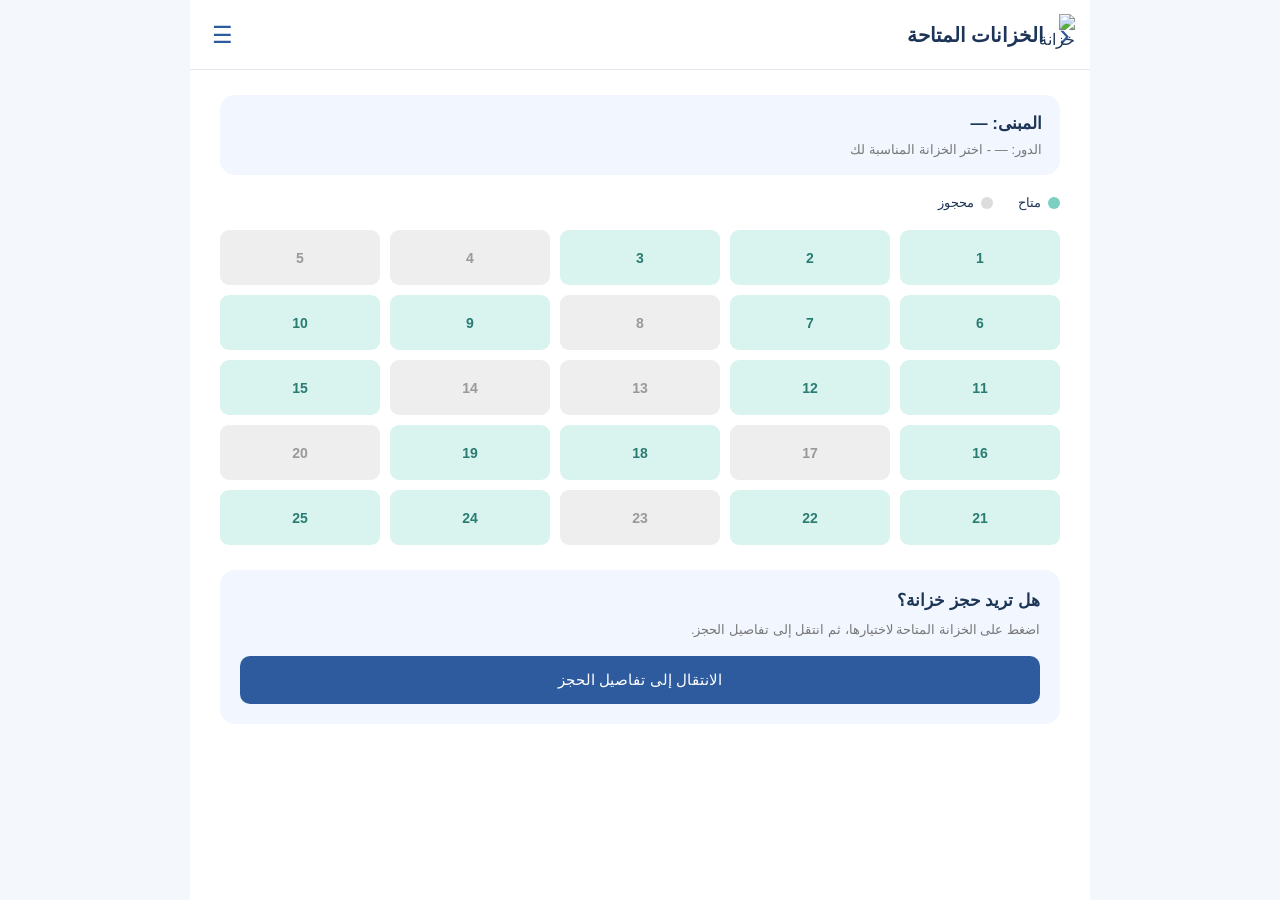
==== commit 89af4daf: "index.html" ====
--- a/index.html
+++ b/index.html
@@ -4,8 +4,29 @@
 <head>
     <meta charset="UTF-8">
     <meta name="viewport" content="width=device-width, initial-scale=1.0">
+
     <title>خزانة - الخزانات المتاحة</title>
+
     <link rel="stylesheet" href="style.css">
+
+    <style>
+        .menu-dropdown a {
+            display: flex;
+            align-items: center;
+            gap: 12px;
+        }
+
+        .menu-icon {
+            width: 25px;
+            height: 25px;
+            fill: none;
+            stroke: #2d5b9e;
+            stroke-width: 1.8;
+            stroke-linecap: round;
+            stroke-linejoin: round;
+            flex-shrink: 0;
+        }
+    </style>
 </head>
 
 <body>
@@ -20,34 +41,81 @@
 
         <button class="menu-button" id="menuButton">☰</button>
 
+
+        <!-- القائمة -->
+
         <div class="menu-dropdown" id="menuDropdown">
 
             <a href="index.html">
-                🏠 الرئيسية
-            </a>
+
+                <svg class="menu-icon" viewBox="0 0 24 24">
+                    <path d="M3 10.5 12 3l9 7.5"></path>
+                    <path d="M5 9.5V21h14V9.5"></path>
+                    <path d="M9 21v-7h6v7"></path>
+                </svg>
+
+                الرئيسية
+
+            </a>
+
 
             <a href="booking-details.html">
-                🔒 حجوزاتي
-            </a>
+
+                <svg class="menu-icon" viewBox="0 0 24 24">
+                    <rect x="5" y="10" width="14" height="10" rx="2"></rect>
+                    <path d="M8 10V7a4 4 0 0 1 8 0v3"></path>
+                </svg>
+
+                حجوزاتي
+
+            </a>
+
 
             <a href="#">
-                🔔 التنبيهات
-            </a>
+
+                <svg class="menu-icon" viewBox="0 0 24 24">
+                    <path d="M18 8a6 6 0 0 0-12 0c0 7-3 7-3 9h18c0-2-3-2-3-9"></path>
+                    <path d="M10 21h4"></path>
+                </svg>
+
+                التنبيهات
+
+            </a>
+
 
             <a href="#">
-                🎧 الدعم والمساعدة
-            </a>
+
+                <svg class="menu-icon" viewBox="0 0 24 24">
+                    <path d="M4 14v-2a8 8 0 0 1 16 0v2"></path>
+                    <path d="M4 14h3v5H4z"></path>
+                    <path d="M17 14h3v5h-3z"></path>
+                    <path d="M17 19c0 1.1-1.8 2-4 2"></path>
+                </svg>
+
+                الدعم والمساعدة
+
+            </a>
+
 
             <a href="#">
-                👤 حسابي
-            </a>
-
-        </div>
+
+                <svg class="menu-icon" viewBox="0 0 24 24">
+                    <circle cx="12" cy="7" r="3.5"></circle>
+                    <path d="M5 21c.7-4 3-6 7-6s6.3 2 7 6"></path>
+                </svg>
+
+                حسابي
+
+            </a>
+
+        </div>
+
 
         <a href="index.html" class="back">
             ‹
         </a>
 
+
         <h1>
             الخزانات المتاحة
         </h1>
@@ -56,6 +124,7 @@
 
 
     <main class="content">
+
 
         <div class="location-box">
 
@@ -76,13 +145,20 @@
         <div class="legend">
 
             <div class="legend-item">
+
                 <span class="dot available-dot"></span>
+
                 متاح
+
             </div>
 
+
             <div class="legend-item">
+
                 <span class="dot reserved-dot"></span>
+
                 محجوز
+
             </div>
 
         </div>
@@ -157,26 +233,35 @@
 const floorName =
     localStorage.getItem("floorName");
 
+
 if (buildingName) {
+
     document.getElementById("buildingName").textContent =
         buildingName;
+
 }
 
+
 if (floorName) {
+
     document.getElementById("floorName").textContent =
         floorName;
+
 }
 
 
 const lockers =
     document.querySelectorAll(".locker.available");
 
+
 const selectedText =
     document.getElementById("selectedText");
 
+
 const bookingHint =
     document.getElementById("bookingHint");
 
+
 const continueButton =
     document.getElementById("continueButton");
 
@@ -186,23 +271,30 @@
     locker.addEventListener("click", function() {
 
         lockers.forEach(function(item) {
+
             item.classList.remove("selected");
+
         });
 
+
         locker.classList.add("selected");
+
 
         const lockerNumber =
             locker.getAttribute("data-locker");
+
 
         localStorage.setItem(
             "selectedLocker",
             lockerNumber
         );
 
+
         selectedText.textContent =
             "تم اختيار الخزانة رقم " +
             lockerNumber;
 
+
         bookingHint.textContent =
             "يمكنك الآن الانتقال إلى تفاصيل الحجز واختيار التاريخ والوقت.";
 
@@ -218,9 +310,11 @@
         const selectedLocker =
             localStorage.getItem("selectedLocker");
 
+
         if (!selectedLocker) {
 
             event.preventDefault();
+
 
             alert(
                 "فضلاً اختاري خزانة متاحة أولاً."
@@ -235,8 +329,10 @@
 const menuButton =
     document.getElementById("menuButton");
 
+
 const menuDropdown =
     document.getElementById("menuDropdown");
+
 
 menuButton.addEventListener(
     "click",
@@ -249,5 +345,7 @@
 
 </script>
 
+
 </body>
+
 </html>
--- a/style.css
+++ b/style.css
@@ -5,540 +5,435 @@
     font-family: Arial, sans-serif;
 }
 
-
 body {
     background: #f4f7fc;
     color: #1d3557;
 }
 
-
 .app {
-    width: 100%;
-    max-width: 430px;
+    width: 90%;
+    max-width: 900px;
     min-height: 100vh;
     margin: auto;
     background: white;
+    padding-bottom: 30px;
+}
+
+
+/* HEADER */
+
+.header {
+    height: 70px;
+    padding: 0 20px;
+    display: flex;
+    align-items: center;
+    gap: 15px;
+    border-bottom: 1px solid #e5e8ee;
     position: relative;
-    overflow-x: hidden;
-}
-
-
-/* =========================
-   HEADER
-========================= */
-
-.header {
-    height: 75px;
-    background: #ffffff;
-    border-bottom: 1px solid #e5eaf2;
-
-    display: flex;
-    align-items: center;
-
-    padding: 0 18px;
-
-    position: relative;
-}
-
+}
+
+.header h1 {
+    font-size: 20px;
+}
+
+.back {
+    text-decoration: none;
+    color: #2d5b9e;
+    font-size: 32px;
+}
+
+
+/* LOGO */
 
 .logo {
     width: 42px;
     height: 42px;
-
     object-fit: contain;
-
-    border-radius: 10px;
-
     position: absolute;
-    right: 18px;
-}
-
-
-.header h1 {
-    width: 100%;
-
-    text-align: center;
-
-    font-size: 21px;
-
-    color: #1d3557;
-}
-
+    right: 15px;
+    top: 14px;
+}
+
+
+/* MENU */
 
 .menu-button {
     position: absolute;
-    left: 18px;
-
-    width: 42px;
-    height: 42px;
-
+    left: 15px;
+    top: 18px;
+    width: 34px;
+    height: 34px;
     border: none;
+    background: transparent;
+    color: #2d5b9e;
+    font-size: 23px;
+    cursor: pointer;
+    z-index: 20;
+}
+
+.menu-dropdown {
+    display: none;
+    position: absolute;
+    left: 12px;
+    top: 58px;
+    width: 190px;
+    background: white;
+    border-radius: 12px;
+    box-shadow: 0 5px 20px rgba(0, 0, 0, 0.12);
+    border: 1px solid #e5e8ee;
+    overflow: hidden;
+    z-index: 30;
+}
+
+.menu-dropdown.open {
+    display: block;
+}
+
+.menu-dropdown a {
+    display: block;
+    padding: 13px 16px;
+    text-decoration: none;
+    color: #1d3557;
+    font-size: 14px;
+    border-bottom: 1px solid #f0f0f0;
+}
+
+.menu-dropdown a:last-child {
+    border-bottom: none;
+}
+
+.menu-dropdown a:hover {
+    background: #f1f6ff;
+}
+
+
+/* CONTENT */
+
+.content {
+    padding: 25px 30px;
+}
+
+.location-box {
+    background: #f1f6ff;
+    border-radius: 15px;
+    padding: 18px;
+    margin-bottom: 20px;
+}
+
+.location-box h2 {
+    font-size: 17px;
+    margin-bottom: 8px;
+}
+
+.location-box p {
+    color: #777;
+    font-size: 13px;
+}
+
+
+/* LEGEND */
+
+.legend {
+    display: flex;
+    gap: 25px;
+    margin-bottom: 20px;
+}
+
+.legend-item {
+    display: flex;
+    align-items: center;
+    gap: 7px;
+    font-size: 13px;
+}
+
+.dot {
+    width: 12px;
+    height: 12px;
+    border-radius: 50%;
+}
+
+.available-dot {
+    background: #7ccfc1;
+}
+
+.reserved-dot {
+    background: #dcdcdc;
+}
+
+
+/* LOCKERS */
+
+.lockers {
+    display: grid;
+    grid-template-columns: repeat(5, 1fr);
+    gap: 10px;
+}
+
+.locker {
+    height: 55px;
+    border-radius: 9px;
+    display: flex;
+    align-items: center;
+    justify-content: center;
+    font-weight: bold;
+    font-size: 14px;
+    border: none;
+    padding: 0;
+    font-family: Arial, sans-serif;
+}
+
+.locker.available {
+    background: #d9f3ef;
+    color: #287c72;
+    cursor: pointer;
+}
+
+.locker.available:hover {
+    transform: translateY(-2px);
+    box-shadow: 0 4px 10px rgba(45, 91, 158, 0.15);
+}
+
+.locker.available.selected {
+    background: #2d5b9e;
+    color: white;
+    box-shadow: 0 0 0 3px #dce9fa;
+}
+
+.locker.reserved {
+    background: #eeeeee;
+    color: #999;
+    cursor: not-allowed;
+}
+
+
+/* BOOKING CARD */
+
+.booking-card {
+    margin-top: 25px;
+    background: #f1f6ff;
+    padding: 20px;
+    border-radius: 15px;
+}
+
+.booking-card h3 {
+    font-size: 17px;
+    margin-bottom: 8px;
+}
+
+.booking-card p {
+    color: #777;
+    font-size: 13px;
+    line-height: 1.7;
+    margin-bottom: 15px;
+}
+
+.main-button {
+    display: block;
+    width: 100%;
+    text-align: center;
+    text-decoration: none;
+    background: #2d5b9e;
+    color: white;
+    padding: 15px;
     border-radius: 10px;
-
-    background: #edf4ff;
-
-    color: #1d5fa7;
-
-    font-size: 22px;
-
+    font-size: 15px;
+    border: none;
     cursor: pointer;
 }
 
-
-/* =========================
-   MENU
-========================= */
-
-.menu-dropdown {
-    position: absolute;
-
-    top: 65px;
-    left: 15px;
-
-    width: 230px;
-
+.main-button:hover {
+    background: #234a82;
+}
+
+
+/* LOCKER INFO */
+
+.locker-info-card {
+    background: #f1f6ff;
+    border-radius: 15px;
+    padding: 20px;
+    display: flex;
+    align-items: center;
+    gap: 15px;
+    margin-bottom: 25px;
+}
+
+.locker-icon {
+    width: 60px;
+    height: 60px;
+    border-radius: 12px;
+    background: #dce9fa;
+    display: flex;
+    align-items: center;
+    justify-content: center;
+    font-size: 28px;
+}
+
+.locker-info-card h2 {
+    font-size: 18px;
+    margin-bottom: 7px;
+}
+
+.locker-info-card p {
+    color: #777;
+    font-size: 13px;
+    margin-top: 3px;
+}
+
+
+/* DETAILS */
+
+.section-title {
+    font-size: 17px;
+    margin-bottom: 15px;
+}
+
+.details-card {
+    border: 1px solid #e5e8ee;
+    border-radius: 15px;
+    overflow: hidden;
+}
+
+.detail-row {
+    display: flex;
+    justify-content: space-between;
+    padding: 16px;
+    border-bottom: 1px solid #eeeeee;
+    font-size: 13px;
+}
+
+.detail-row:last-child {
+    border-bottom: none;
+}
+
+.detail-row span {
+    color: #777;
+}
+
+.detail-row strong {
+    color: #1d3557;
+}
+
+
+/* FORM */
+
+.form-group {
+    margin-top: 25px;
+}
+
+.form-group label {
+    display: block;
+    font-size: 14px;
+    margin-bottom: 8px;
+}
+
+.form-group select,
+.form-group input {
+    width: 100%;
+    padding: 14px;
+    border: 1px solid #ddd;
+    border-radius: 10px;
     background: white;
-
-    border-radius: 14px;
-
-    box-shadow: 0 8px 25px rgba(0, 0, 0, 0.12);
-
-    padding: 8px;
-
-    display: none;
-
-    z-index: 1000;
-}
-
-
-.menu-dropdown.open {
-    display: block;
-}
-
-
-.menu-dropdown a {
-    display: flex;
-
-    align-items: center;
-
-    gap: 12px;
-
-    text-decoration: none;
-
+    font-size: 14px;
     color: #1d3557;
-
-    padding: 13px 12px;
-
-    border-radius: 10px;
-
-    font-size: 15px;
-
-    transition: 0.2s;
-}
-
-
-.menu-dropdown a:hover,
-.menu-dropdown a.active {
-    background: #edf4ff;
-
-    color: #1d5fa7;
-}
-
-
-.menu-icon {
-    width: 28px;
-
-    text-align: center;
-
-    font-size: 19px;
-}
-
-
-/* =========================
-   BACK BUTTON
-========================= */
-
-.back {
-    position: absolute;
-
-    left: 70px;
-
-    text-decoration: none;
-
-    color: #1d5fa7;
-
-    font-size: 34px;
-
-    line-height: 1;
-
-    top: 19px;
-}
-
-
-/* =========================
-   CONTENT
-========================= */
-
-.content {
-    padding: 22px 18px 35px;
-}
-
-
-.welcome-section {
-    text-align: center;
-
-    padding: 20px 5px 25px;
-}
-
-
-.welcome-section h2 {
-    font-size: 24px;
-
-    color: #1d3557;
-
-    margin-bottom: 8px;
-}
-
-
-.welcome-section p {
-    color: #718096;
-
-    font-size: 15px;
-}
-
-
-/* =========================
-   LOCKERS
-========================= */
-
-.lockers-section h2 {
-    font-size: 20px;
-
-    margin-bottom: 15px;
-
-    color: #1d3557;
-}
-
-
-.locker-card {
-    background: white;
-
-    border: 1px solid #e4eaf2;
-
-    border-radius: 16px;
-
-    padding: 15px;
-
-    margin-bottom: 14px;
-
-    display: flex;
-
-    align-items: center;
-
-    gap: 12px;
-
-    box-shadow: 0 4px 12px rgba(0, 0, 0, 0.05);
-}
-
-
-.locker-number {
-    width: 48px;
-    height: 48px;
-
-    border-radius: 12px;
-
-    background: #edf4ff;
-
-    display: flex;
-
-    align-items: center;
-
-    justify-content: center;
-
-    font-size: 23px;
-
-    flex-shrink: 0;
-}
-
-
-.locker-info {
-    flex: 1;
-}
-
-
-.locker-info h3 {
-    font-size: 16px;
-
-    margin-bottom: 4px;
-
-    color: #1d3557;
-}
-
-
-.locker-info p {
-    font-size: 12px;
-
-    color: #718096;
-
-    margin-bottom: 5px;
-}
-
-
-.available {
-    display: inline-block;
-
-    background: #e8f7ef;
-
-    color: #248653;
-
-    padding: 4px 9px;
-
-    border-radius: 20px;
-
+    font-family: Arial, sans-serif;
+}
+
+.form-group input:focus,
+.form-group select:focus {
+    outline: none;
+    border-color: #2d5b9e;
+    box-shadow: 0 0 0 2px #dce9fa;
+}
+
+.form-group small {
+    display: block;
+    color: #777;
     font-size: 11px;
-}
-
-
-.book-button {
-    text-decoration: none;
-
-    background: #1d5fa7;
-
-    color: white;
-
-    padding: 9px 12px;
-
-    border-radius: 9px;
-
-    font-size: 12px;
-
-    white-space: nowrap;
-}
-
-
-/* =========================
-   BOOKING PAGE
-========================= */
-
-.locker-info-card {
-    background: #edf4ff;
-
-    border-radius: 16px;
-
-    padding: 18px;
-
-    display: flex;
-
-    align-items: center;
-
-    gap: 15px;
-
-    margin-bottom: 20px;
-}
-
-
-.locker-big-icon {
-    width: 58px;
-    height: 58px;
-
-    background: white;
-
-    border-radius: 14px;
-
-    display: flex;
-
-    align-items: center;
-
-    justify-content: center;
-
-    font-size: 27px;
-}
-
-
-.locker-info-card h2 {
-    font-size: 19px;
-
-    margin-bottom: 5px;
-}
-
-
-.locker-info-card p {
-    font-size: 13px;
-
-    color: #718096;
-
-    margin-bottom: 6px;
-}
-
-
-/* =========================
-   FORM
-========================= */
-
-.booking-form {
-    background: white;
-
-    border: 1px solid #e4eaf2;
-
-    border-radius: 16px;
-
-    padding: 20px;
-
-    box-shadow: 0 4px 15px rgba(0, 0, 0, 0.05);
-}
-
-
-.booking-form h2 {
-    font-size: 20px;
-
-    margin-bottom: 20px;
-}
-
-
-.booking-form label {
-    display: block;
-
-    font-size: 14px;
-
-    margin-bottom: 7px;
-
-    margin-top: 15px;
-
-    color: #1d3557;
-}
-
-
-.booking-form input {
-    width: 100%;
-
-    height: 45px;
-
-    border: 1px solid #d9e1ec;
-
-    border-radius: 10px;
-
-    padding: 0 12px;
-
-    font-size: 14px;
-
-    outline: none;
-
-    background: white;
-}
-
-
-.booking-form input:focus {
-    border-color: #1d5fa7;
-}
-
-
-/* =========================
-   PRICE
-========================= */
+    margin-top: 6px;
+}
+
+.booking-form .form-group {
+    margin-top: 18px;
+}
+
+
+/* PRICE */
 
 .price-card {
     margin-top: 20px;
-
-    padding: 15px;
-
-    background: #f4f7fc;
-
+    padding: 18px;
+    background: #f1f6ff;
     border-radius: 12px;
-
-    display: flex;
-
+    display: flex;
     justify-content: space-between;
-
-    align-items: center;
-}
-
+    align-items: center;
+}
 
 .price-card span {
-    color: #718096;
-
-    font-size: 14px;
-}
-
+    color: #666;
+    font-size: 14px;
+}
 
 .price-card strong {
-    color: #1d5fa7;
-
+    color: #2d5b9e;
     font-size: 18px;
 }
 
-
-/* =========================
-   BUTTON
-========================= */
-
-.main-button {
+.confirm {
+    margin-top: 20px;
+}
+
+
+/* BACK HOME */
+
+.back-home-button {
+    display: block;
     width: 100%;
-
-    height: 48px;
-
-    margin-top: 18px;
-
-    border: none;
-
-    border-radius: 11px;
-
-    background: #1d5fa7;
-
-    color: white;
-
-    font-size: 16px;
-
-    cursor: pointer;
-}
-
-
-.main-button:hover {
-    background: #174f8c;
-}
-
-
-/* =========================
-   HOME BUTTON
-========================= */
-
-.back-home-button {
-    display: block;
-
-    width: 100%;
-
-    height: 45px;
-
+    text-align: center;
+    text-decoration: none;
+    color: #2d5b9e;
+    background: white;
+    border: 1px solid #2d5b9e;
+    padding: 14px;
+    border-radius: 10px;
+    font-size: 14px;
     margin-top: 12px;
-
-    border-radius: 11px;
-
-    background: #edf4ff;
-
-    color: #1d5fa7;
-
-    text-decoration: none;
-
-    text-align: center;
-
-    line-height: 45px;
-
-    font-size: 14px;
-}
-
+}
 
 .back-home-button:hover {
-    background: #e1edfc;
-}
-
-
-/* =========================
-   MOBILE
-========================= */
-
-@media (max-width: 430px) {
+    background: #f1f6ff;
+}
+
+
+/* MOBILE */
+
+@media (max-width: 600px) {
 
     .app {
-        max-width: 430px;
+        width: 100%;
     }
 
-}
+    .content {
+        padding: 25px 20px;
+    }
+
+    .logo {
+        width: 38px;
+        height: 38px;
+        right: 12px;
+        top: 16px;
+    }
+
+    .menu-button {
+        left: 10px;
+        top: 18px;
+    }
+
+    .menu-dropdown {
+        left: 10px;
+        top: 58px;
+        width: 185px;
+    }
+
+}
